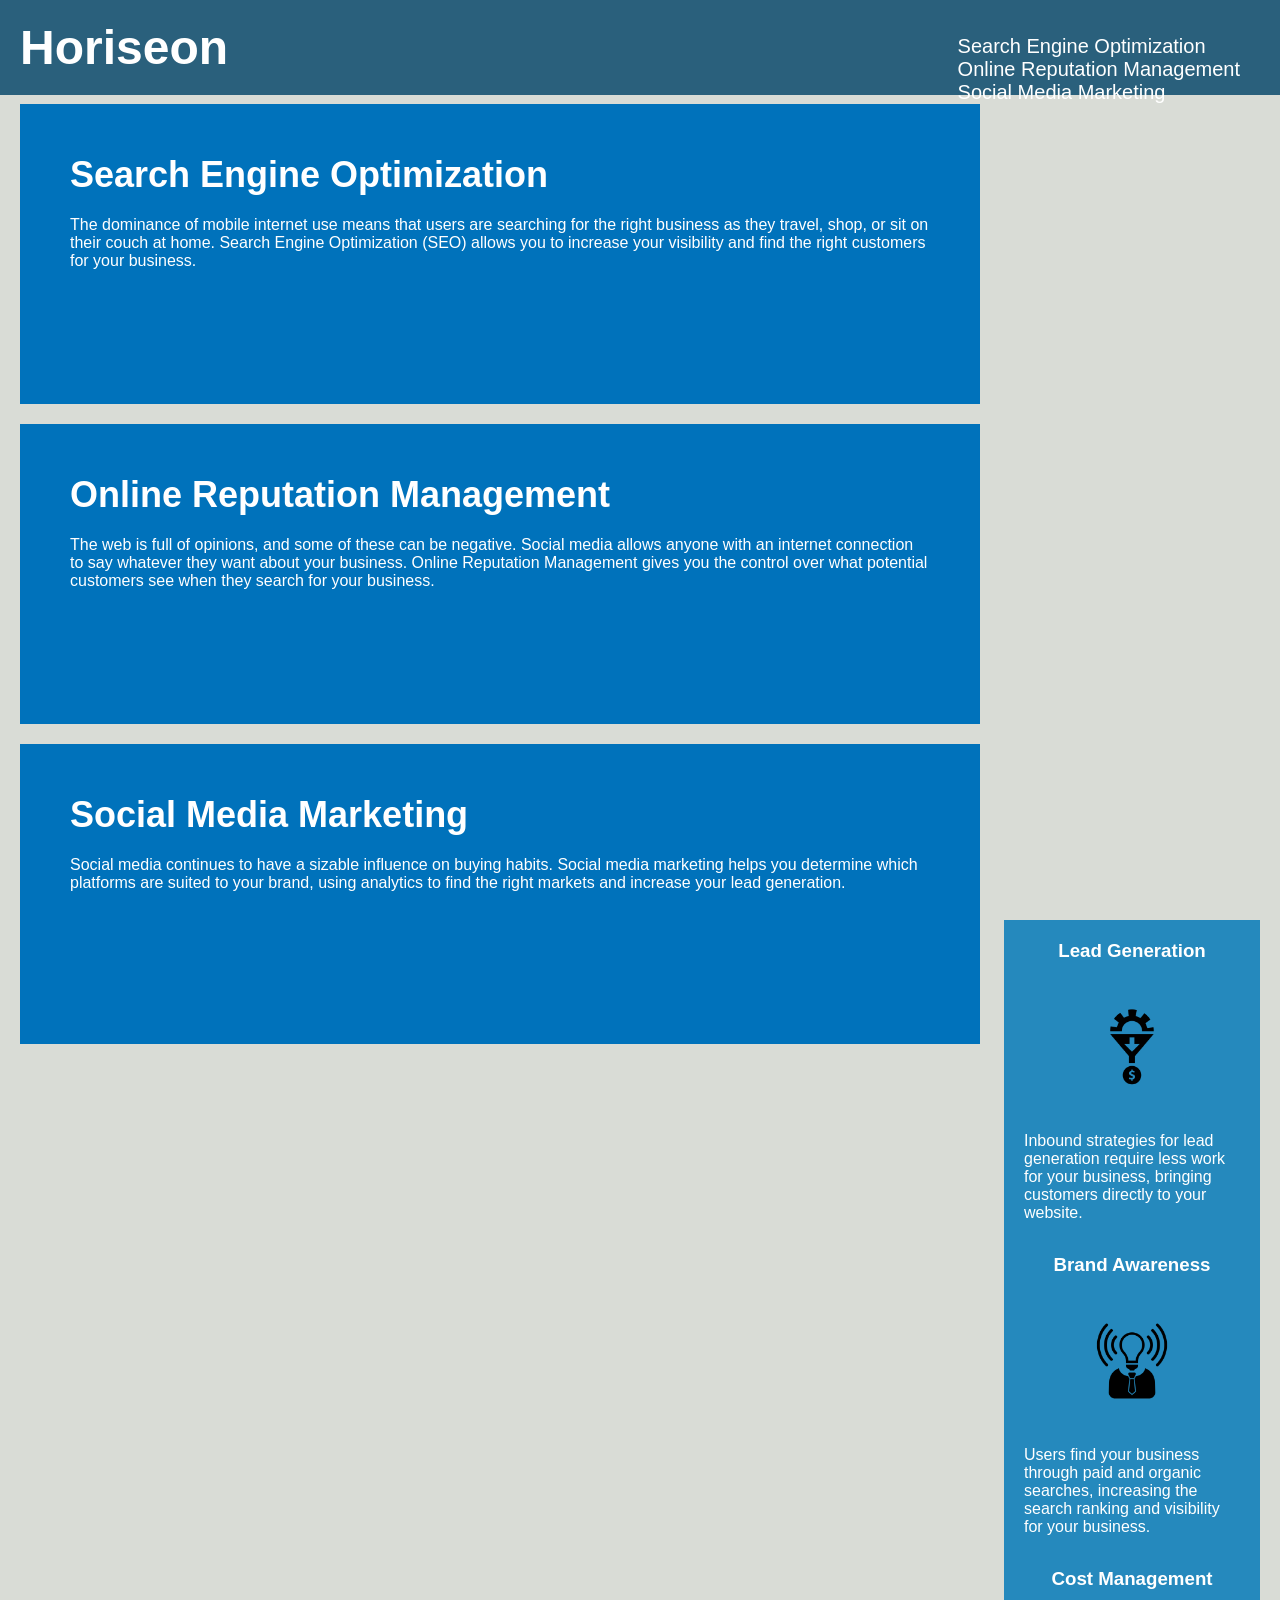
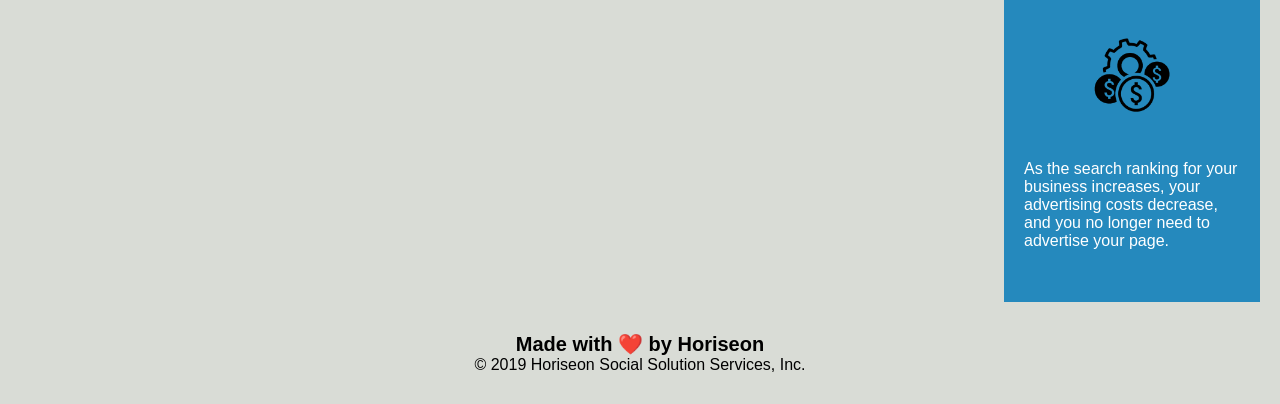
==== nicksChanges/index.html @ e8e05fd2 "worked on changes for index" ====
<!DOCTYPE html>
<html lang="en-us">

<head>
    <meta charset="UTF-8" />
    <link rel="stylesheet" href="./assets/css/style.css">
<!--changed title to be easy to track for the user who may have more than one tab open-->
    <title>website</title>
</head>
<!--Cleaned up navigation-->
<body>
    <!--Clarified Header-->
    <header class="header">
        <h1>
    <!--added link to bring user back to home page-->
            <a href="/">Horiseon</a>
        </h1>
        <!--clarified nav bar-->
        <nav>
            <ul>
                <li>
                    <a href="#search-engine-optimization">Search Engine Optimization</a>
                </li>
                <li>
                    <a href="#online-reputation-management">Online Reputation Management</a>
                </li>
                <li>
                    <a href="#social-media-marketing">Social Media Marketing</a>
                </li>
            </ul>
        </nav>
    </header>
    <!--prioritised as section-->
    <section class="hero">
    <div class="content">
        <div class="search-engine-optimization">
    <!--added alt="" element to indicate that if the image does not load properly its context is included in the paragraph-->
            <img src="./assets/images/search-engine-optimization.jpg" alt="" class="float-left" />
            <h2>Search Engine Optimization</h2>
            <p>
                The dominance of mobile internet use means that users are searching for the right business as they travel, shop, or sit on their couch at home. Search Engine Optimization (SEO) allows you to increase your visibility and find the right customers for your business.
            </p>
        </div>
        <div id="online-reputation-management" class="online-reputation-management">
    <!--added alt="" element to indicate that if the image does not load properly its context is included in the paragraph-->
            <img src="./assets/images/online-reputation-management.jpg" alt="" class="float-right" />
            <h2>Online Reputation Management</h2>
            <p>
                The web is full of opinions, and some of these can be negative. Social media allows anyone with an internet connection to say whatever they want about your business. Online Reputation Management gives you the control over what potential customers see when they search for your business.
            </p>
        </div>
        <div id="social-media-marketing" class="social-media-marketing">
    <!--added alt="" element to indicate that if the image does not load properly its context is included in the paragraph-->
            <img src="./assets/images/social-media-marketing.jpg" alt="" class="float-left" />
            <h2>Social Media Marketing</h2>
            <p>
                Social media continues to have a sizable influence on buying habits. Social media marketing helps you determine which platforms are suited to your brand, using analytics to find the right markets and increase your lead generation.
            </p>
        </div>
    </div>
    </section>
    <div class="benefits">
        <div class="benefit-lead">
            <h3>Lead Generation</h3>
            <img src="./assets/images/lead-generation.png" />
            <p>
                Inbound strategies for lead generation require less work for your business, bringing customers directly to your website.
            </p>
        </div>
        <div class="benefit-brand">
            <h3>Brand Awareness</h3>
            <img src="./assets/images/brand-awareness.png" />
            <p>
                Users find your business through paid and organic searches, increasing the search ranking and visibility for your business.
            </p>
        </div>
        <div class="benefit-cost">
            <h3>Cost Management</h3>
            <img src="./assets/images/cost-management.png"></img>
            <p>
                As the search ranking for your business increases, your advertising costs decrease, and you no longer need to advertise your page.
            </p>
        </div>
    </div>
    <div class="footer">
        <h2>Made with ❤️️ by Horiseon</h2>
        <p>
            &copy; 2019 Horiseon Social Solution Services, Inc.
        </p>
    </div>
</body>

</html>
---- nicksChanges/assets/css/style.css ----
* {
  box-sizing: border-box;
  padding: 0;
  margin: 0;
}

body {
  background-color: #d9dcd6;
}

.header {
  padding: 20px;
  font-family: "Trebuchet MS", "Lucida Sans Unicode", "Lucida Grande",
    "Lucida Sans", Arial, sans-serif;
  background-color: #2a607c;
  color: #ffffff;
}

.header h1 {
  display: inline-block;
  font-size: 48px;
}
/*changed from div to nav clarifying styles for renamed block */
.header h1 nav {
  color: #d9dcd6;
}
/*changed from div to nav clarifying styles for renamed block */
.header nav {
  padding-top: 15px;
  margin-right: 20px;
  float: right;
  font-family: "Gill Sans", "Gill Sans MT", Calibri, "Trebuchet MS", sans-serif;
  font-size: 20px;
}

.header nav ul {
  list-style-type: none;
}
/*changed from div to nav clarifying styles for renamed block */
.header div ul li {
  display: inline-block;
  margin-left: 25px;
}

a {
  color: #ffffff;
  text-decoration: none;
}

p {
  font-size: 16px;
}

.hero {
  height: 800px;
  width: 100%;
  margin-bottom: 25px;
  background-image: url("../images/digital-marketing-meeting.jpg");
  background-size: cover;
  background-position: center;
}

.float-left {
  float: left;
  margin-right: 25px;
}

.float-right {
  float: right;
  margin-left: 25px;
}

.content {
  width: 75%;
  display: inline-block;
  margin-left: 20px;
}

.benefits {
  margin-right: 20px;
  padding: 20px;
  clear: both;
  float: right;
  width: 20%;
  height: 100%;
  font-family: "Gill Sans", "Gill Sans MT", Calibri, "Trebuchet MS", sans-serif;
  background-color: #2589bd;
}

.benefit-lead {
  margin-bottom: 32px;
  color: #ffffff;
}

.benefit-brand {
  margin-bottom: 32px;
  color: #ffffff;
}

.benefit-cost {
  margin-bottom: 32px;
  color: #ffffff;
}

.benefit-lead h3 {
  margin-bottom: 10px;
  text-align: center;
}

.benefit-brand h3 {
  margin-bottom: 10px;
  text-align: center;
}

.benefit-cost h3 {
  margin-bottom: 10px;
  text-align: center;
}

.benefit-lead img {
  display: block;
  margin: 10px auto;
  max-width: 150px;
}

.benefit-brand img {
  display: block;
  margin: 10px auto;
  max-width: 150px;
}

.benefit-cost img {
  display: block;
  margin: 10px auto;
  max-width: 150px;
}

.search-engine-optimization {
  margin-bottom: 20px;
  padding: 50px;
  height: 300px;
  font-family: "Gill Sans", "Gill Sans MT", Calibri, "Trebuchet MS", sans-serif;
  background-color: #0072bb;
  color: #ffffff;
}

.online-reputation-management {
  margin-bottom: 20px;
  padding: 50px;
  height: 300px;
  font-family: "Gill Sans", "Gill Sans MT", Calibri, "Trebuchet MS", sans-serif;
  background-color: #0072bb;
  color: #ffffff;
}

.social-media-marketing {
  margin-bottom: 20px;
  padding: 50px;
  height: 300px;
  font-family: "Gill Sans", "Gill Sans MT", Calibri, "Trebuchet MS", sans-serif;
  background-color: #0072bb;
  color: #ffffff;
}

.search-engine-optimization img {
  max-height: 200px;
}

.online-reputation-management img {
  max-height: 200px;
}

.social-media-marketing img {
  max-height: 200px;
}

.search-engine-optimization h2 {
  margin-bottom: 20px;
  font-size: 36px;
}

.online-reputation-management h2 {
  margin-bottom: 20px;
  font-size: 36px;
}

.social-media-marketing h2 {
  margin-bottom: 20px;
  font-size: 36px;
}

.footer {
  padding: 30px;
  clear: both;
  font-family: "Trebuchet MS", "Lucida Sans Unicode", "Lucida Grande",
    "Lucida Sans", Arial, sans-serif;
  text-align: center;
}

.footer h2 {
  font-size: 20px;
}
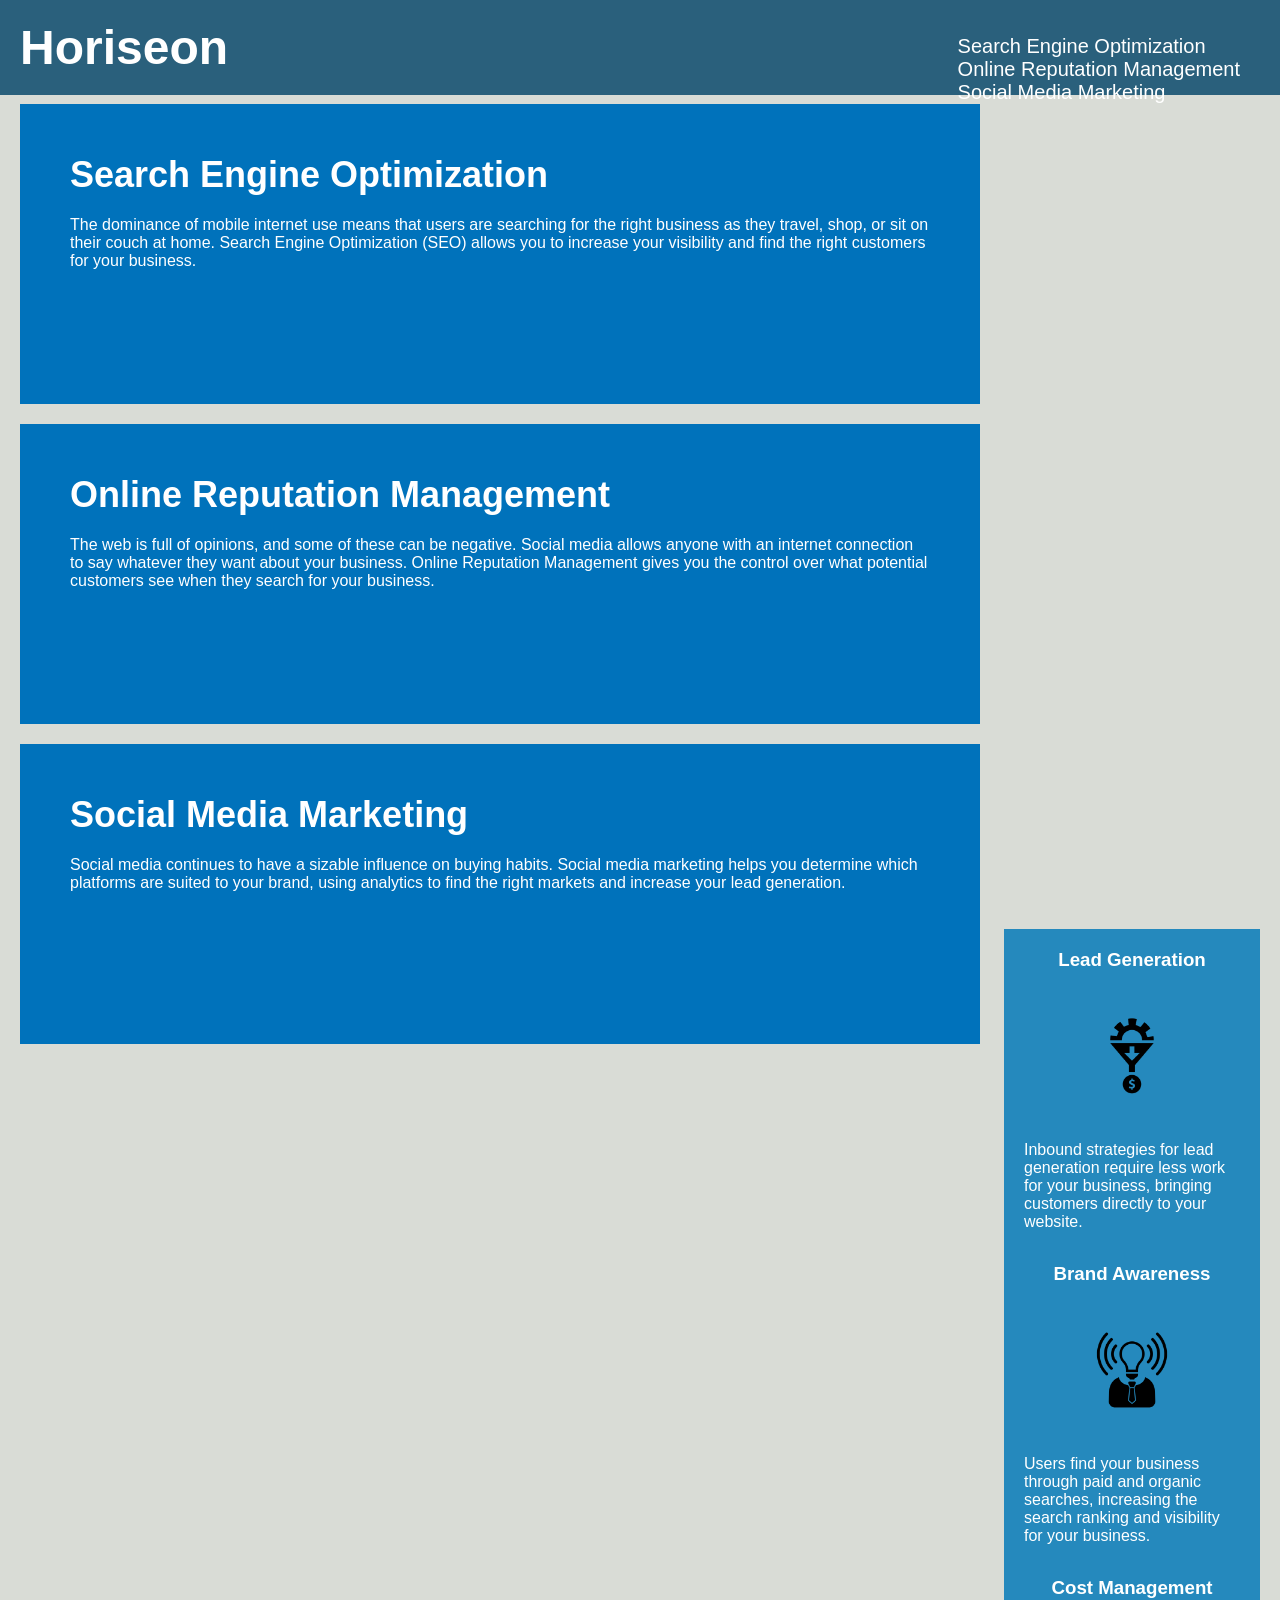
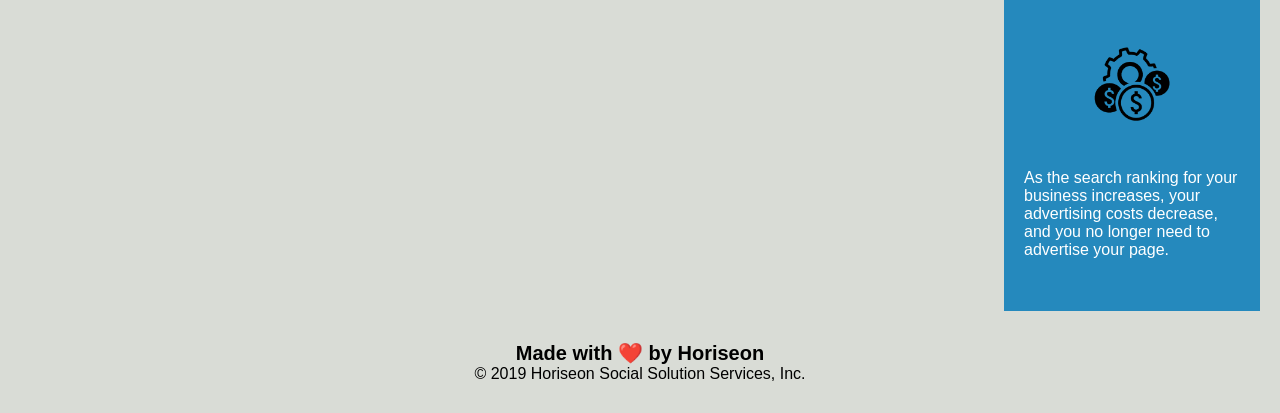
==== commit aa6b140c: "removed original code comparison" ====
--- a/nicksChanges/index.html
+++ b/nicksChanges/index.html
@@ -13,7 +13,7 @@
     <header class="header">
         <h1>
     <!--added link to bring user back to home page-->
-            <a href="/">Horiseon</a>
+            <a href="/" class="seo">Horiseon</a>
         </h1>
         <!--clarified nav bar-->
         <nav>
@@ -30,11 +30,11 @@
             </ul>
         </nav>
     </header>
-    <!--prioritised as section-->
+<!--prioritised as section-->
     <section class="hero">
     <div class="content">
         <div class="search-engine-optimization">
-    <!--added alt="" element to indicate that if the image does not load properly its context is included in the paragraph-->
+<!--added alt="" element to indicate that if the image does not load properly its context is included in the paragraph-->
             <img src="./assets/images/search-engine-optimization.jpg" alt="" class="float-left" />
             <h2>Search Engine Optimization</h2>
             <p>
@@ -42,7 +42,7 @@
             </p>
         </div>
         <div id="online-reputation-management" class="online-reputation-management">
-    <!--added alt="" element to indicate that if the image does not load properly its context is included in the paragraph-->
+<!--added alt="" element to indicate that if the image does not load properly its context is included in the paragraph-->
             <img src="./assets/images/online-reputation-management.jpg" alt="" class="float-right" />
             <h2>Online Reputation Management</h2>
             <p>
@@ -50,7 +50,7 @@
             </p>
         </div>
         <div id="social-media-marketing" class="social-media-marketing">
-    <!--added alt="" element to indicate that if the image does not load properly its context is included in the paragraph-->
+<!--added alt="" element to indicate that if the image does not load properly its context is included in the paragraph-->
             <img src="./assets/images/social-media-marketing.jpg" alt="" class="float-left" />
             <h2>Social Media Marketing</h2>
             <p>
@@ -58,7 +58,9 @@
             </p>
         </div>
     </div>
-    </section>
+</section>
+<!--seperated as a new section-->
+<section>
     <div class="benefits">
         <div class="benefit-lead">
             <h3>Lead Generation</h3>
@@ -82,12 +84,17 @@
             </p>
         </div>
     </div>
+</section>
+<!--Added footer element to classify section as footer-->
+<footer>
     <div class="footer">
         <h2>Made with ❤️️ by Horiseon</h2>
         <p>
             &copy; 2019 Horiseon Social Solution Services, Inc.
         </p>
     </div>
+</footer>
+
 </body>
 
 </html>
--- a/nicksChanges/assets/css/style.css
+++ b/nicksChanges/assets/css/style.css
@@ -1,3 +1,4 @@
+/** leave alone */
 * {
   box-sizing: border-box;
   padding: 0;
@@ -23,6 +24,7 @@
 /*changed from div to nav clarifying styles for renamed block */
 .header h1 nav {
   color: #d9dcd6;
+  margin: 0;
 }
 /*changed from div to nav clarifying styles for renamed block */
 .header nav {
@@ -35,6 +37,7 @@
 
 .header nav ul {
   list-style-type: none;
+  align-items: center;
 }
 /*changed from div to nav clarifying styles for renamed block */
 .header div ul li {
@@ -58,6 +61,7 @@
   background-image: url("../images/digital-marketing-meeting.jpg");
   background-size: cover;
   background-position: center;
+  display: flex;
 }
 
 .float-left {
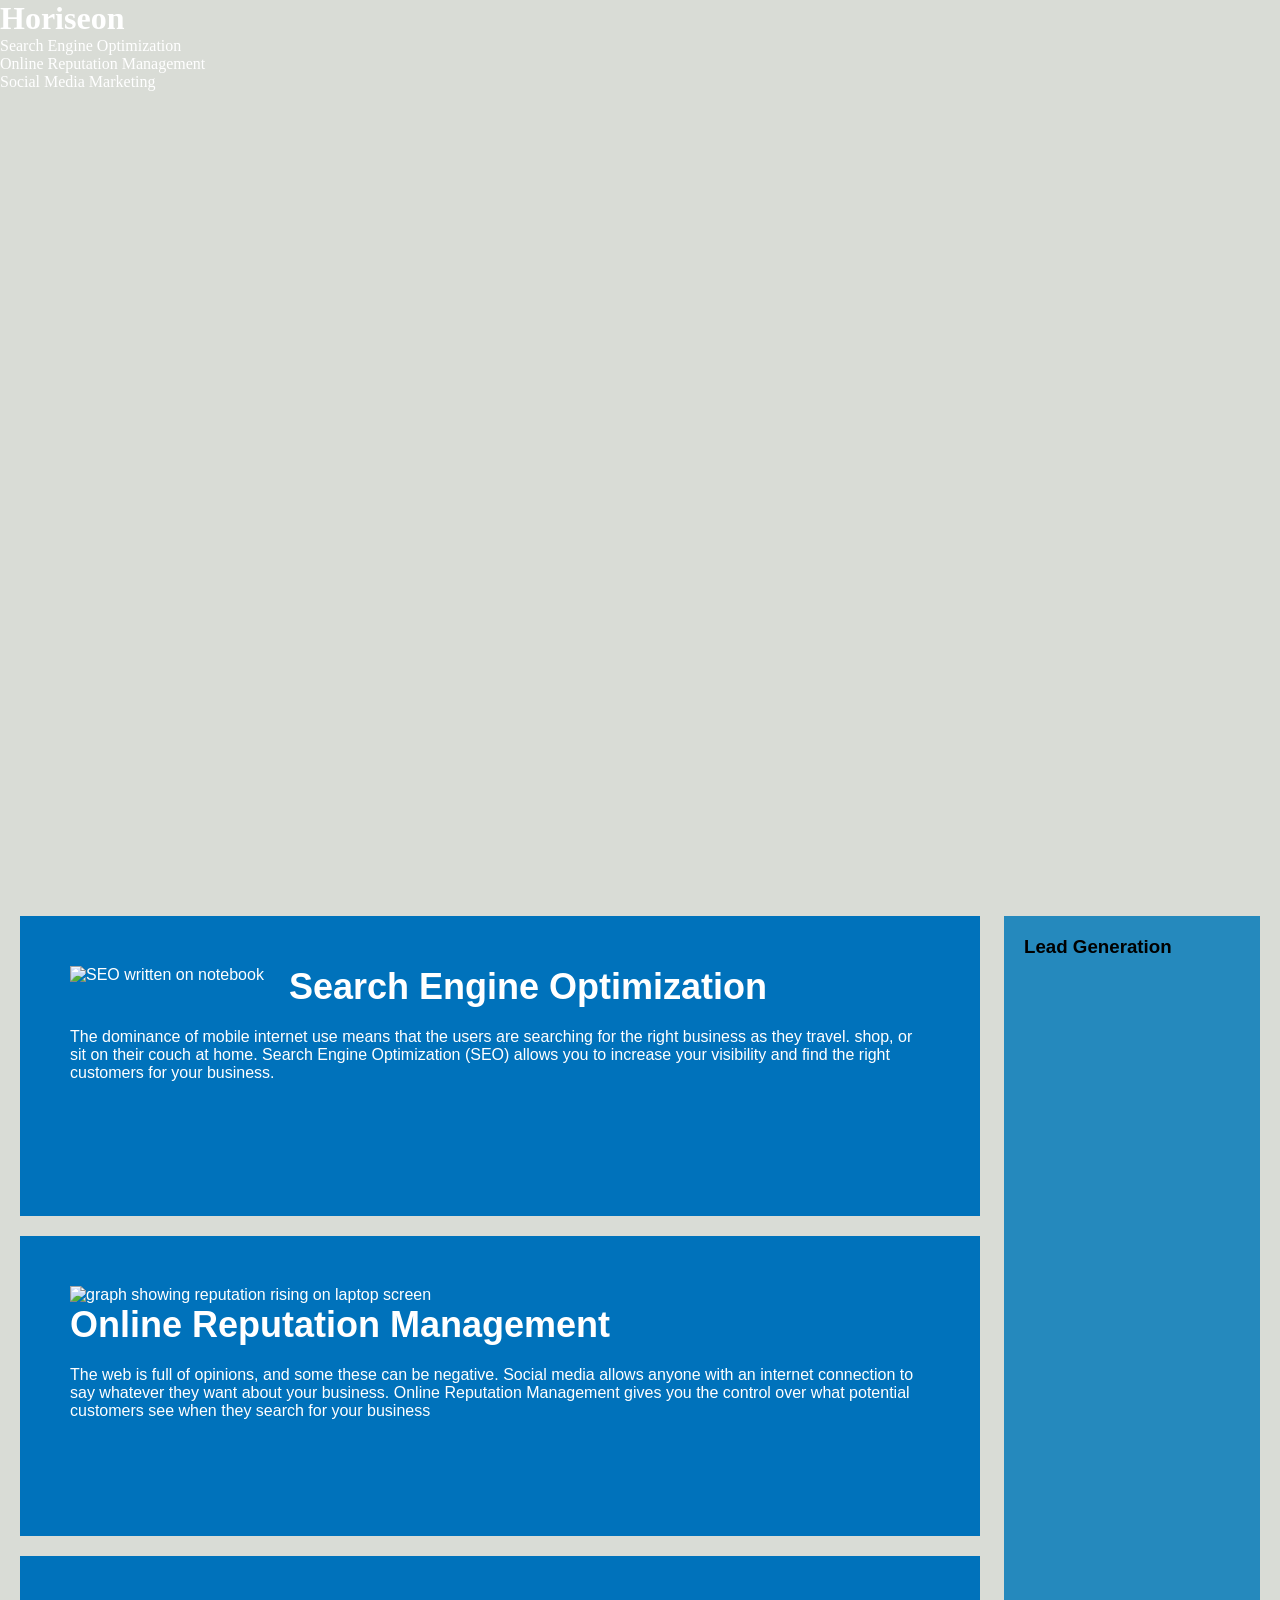
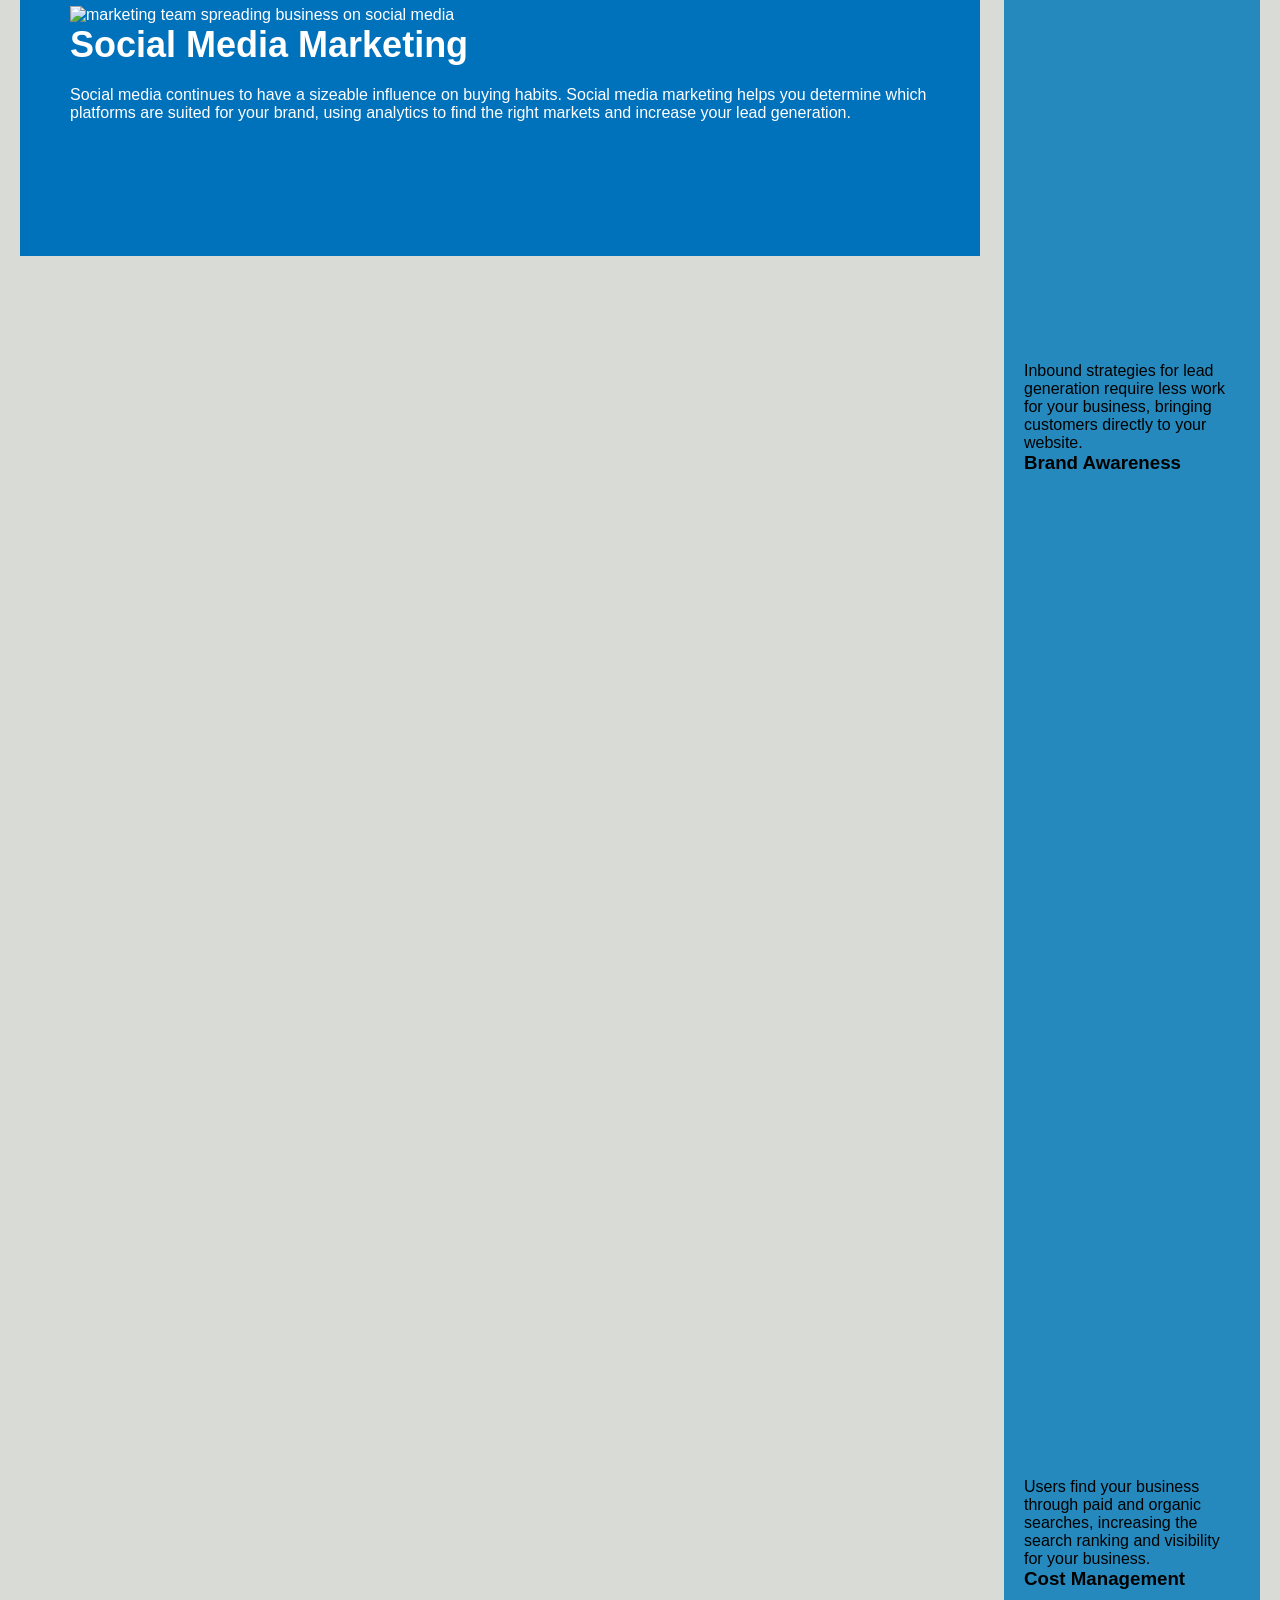
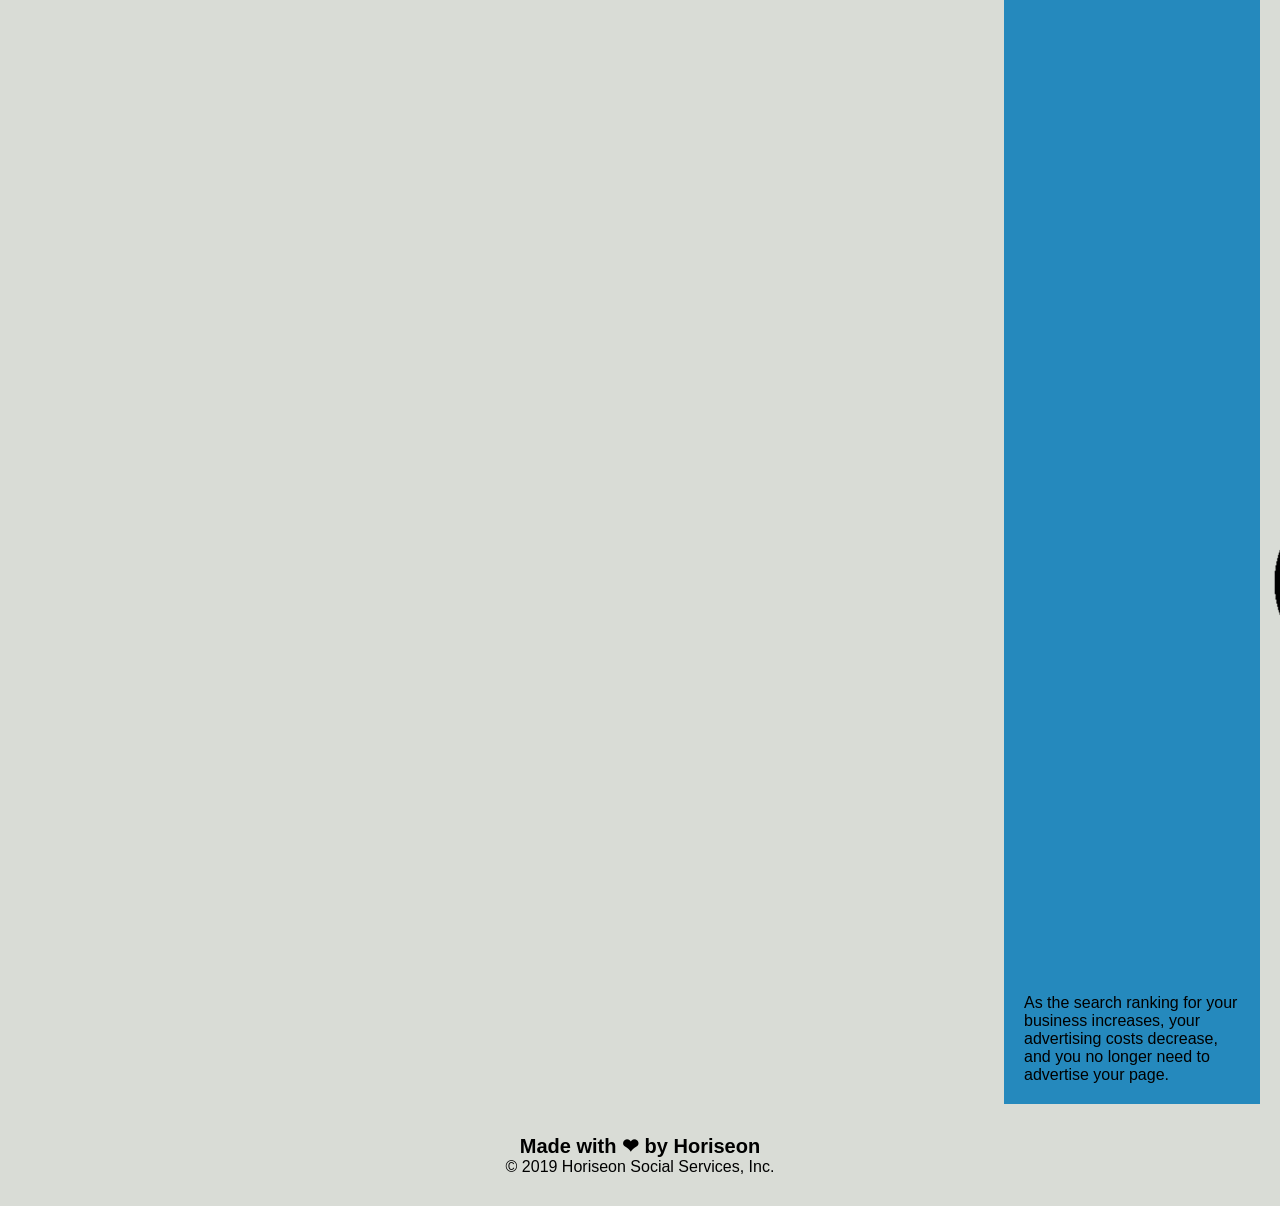
==== commit 0e65624c: "started matching classes and id with stylesheet" ====
--- a/nicksChanges/index.html
+++ b/nicksChanges/index.html
@@ -1,100 +1,127 @@
 <!DOCTYPE html>
 <html lang="en-us">
 
-<head>
-    <meta charset="UTF-8" />
-    <link rel="stylesheet" href="./assets/css/style.css">
-<!--changed title to be easy to track for the user who may have more than one tab open-->
-    <title>website</title>
-</head>
-<!--Cleaned up navigation-->
-<body>
-    <!--Clarified Header-->
-    <header class="header">
-        <h1>
-    <!--added link to bring user back to home page-->
-            <a href="/" class="seo">Horiseon</a>
-        </h1>
-        <!--clarified nav bar-->
-        <nav>
-            <ul>
-                <li>
-                    <a href="#search-engine-optimization">Search Engine Optimization</a>
-                </li>
-                <li>
-                    <a href="#online-reputation-management">Online Reputation Management</a>
-                </li>
-                <li>
-                    <a href="#social-media-marketing">Social Media Marketing</a>
-                </li>
-            </ul>
-        </nav>
-    </header>
-<!--prioritised as section-->
-    <section class="hero">
-    <div class="content">
-        <div class="search-engine-optimization">
-<!--added alt="" element to indicate that if the image does not load properly its context is included in the paragraph-->
-            <img src="./assets/images/search-engine-optimization.jpg" alt="" class="float-left" />
-            <h2>Search Engine Optimization</h2>
+    <head>
+        <meta charset="UTF-8">
+        <link rel="stylesheet" href="./assets/css/style.css">
+    <!-- Changed the title to be easier for the user to track with many tabs open-->
+        <title>Horiseon Social Solution Services</title>
+    </head>
+
+    <body>
+        <header>
+            <h1>
+    <!--Logo text that links back to the main index.html-->
+                <a href="/">Hori<span class="seo">seo</span>n</a>
+            </h1>
+    <!--Navigation with links to different parts of the page-->
+            <nav>
+                <ul>
+                    <li>
+                    <!--goes to search engine optimization section of page-->
+                        <a href="#search-engine-optimization">
+                        Search Engine Optimization
+                        </a>
+                    </li>
+                    <li>
+                    <!--goes to online reputation management section-->
+                    <a href="#online-reputation-management">
+                        Online Reputation Management
+                    </a>
+                    </li>
+                    <li>
+                        <!--goes to social media marketing section-->
+                        <a href="#social-media-marketing">
+                            Social Media Marketing
+                        </a>
+                    </li>
+                </ul>
+            </nav>
+        </header>
+
+        <!--Hero/Jumbotron-->
+        <div class="hero"></div>
+
+        <!--page content-->
+        <section class="content">
+                <article class="services">
+                    <!--classified id for nav link-->
+                    <div id="search-engine-optimization" class="search-engine-optimization">
+                        <!--included alt for image that may not load properly-->
+                        <img src="./assets/images/search-engine-optimization.jpg" class="float-left" alt="SEO written on notebook">
+                        <h2>Search Engine Optimization</h2>
+                        <p>
+                            The dominance of mobile internet use means that the users are searching for the right business as they travel.
+                            shop, or sit on their couch at home. Search Engine Optimization (SEO) allows you to increase your visibility and
+                            find the right customers for your business.
+                        </p>
+                    </div>
+                </article>
+
+                <!--online reputation management section-->
+                <article class="services">
+                    <div id="online-reputation-management" class="online-reputation-management">
+                        <img src="./assets/images/online-reputation-management.jpg" alt="graph showing reputation rising on laptop screen">
+                        <h2>Online Reputation Management</h2>
+                        <p>
+                            The web is full of opinions, and some these can be negative. Social media allows anyone with an internet connection
+                            to say whatever they want about your business. Online Reputation Management gives you the control over what potential
+                            customers see when they search for your business
+                        </p>
+                    </div>
+                </article>
+
+                <!--social media marketing section-->
+                <article class="services">
+                    <div id="social-media-marketing" class="social-media-marketing">
+                        <img src="./assets/images/social-media-marketing.jpg" alt="marketing team spreading business on social media">
+                        <h2>Social Media Marketing</h2>
+                        <p>
+                            Social media continues to have a sizeable influence on buying habits. Social media marketing helps you determine which
+                            platforms are suited for your brand, using analytics to find the right markets and increase your lead generation.
+                        </p>
+                    </div>
+                </article>
+            </section>
+
+        <!--benefits section-->
+        <section class="benefits">
+            <!--lead generation-->
+            <div>
+                <h3>Lead Generation</h3>
+                <!--alt left empty since image is explained-->
+                <img src="./assets/images/lead-generation.png" alt="">
+                <p>
+                    Inbound strategies for lead generation require less work for your business, bringing customers directly to your website.
+                </p>
+            </div>
+            <!--brand awareness-->
+            <div>
+                <h3>Brand Awareness</h3>
+                <img src="./assets/images/brand-awareness.png" alt="">
+                <p>
+                    Users find your business through paid and organic searches, increasing the search ranking and visibility for your business.
+                </p>
+            </div>
+
+            <!--cost management-->
+            <div>
+                <h3>Cost Management</h3>
+                <img src="./assets/images/cost-management.png" alt="">
+                <p>
+                    As the search ranking for your business increases, your advertising costs decrease, and you no longer need to advertise your page.
+                </p>
+            </div>
+
+        </section>
+
+        <!--footer-->
+        <footer class="footer">
+            <h2>Made with ❤ by Horiseon</h2>
             <p>
-                The dominance of mobile internet use means that users are searching for the right business as they travel, shop, or sit on their couch at home. Search Engine Optimization (SEO) allows you to increase your visibility and find the right customers for your business.
+                &copy; 2019 Horiseon Social Services, Inc.
             </p>
-        </div>
-        <div id="online-reputation-management" class="online-reputation-management">
-<!--added alt="" element to indicate that if the image does not load properly its context is included in the paragraph-->
-            <img src="./assets/images/online-reputation-management.jpg" alt="" class="float-right" />
-            <h2>Online Reputation Management</h2>
-            <p>
-                The web is full of opinions, and some of these can be negative. Social media allows anyone with an internet connection to say whatever they want about your business. Online Reputation Management gives you the control over what potential customers see when they search for your business.
-            </p>
-        </div>
-        <div id="social-media-marketing" class="social-media-marketing">
-<!--added alt="" element to indicate that if the image does not load properly its context is included in the paragraph-->
-            <img src="./assets/images/social-media-marketing.jpg" alt="" class="float-left" />
-            <h2>Social Media Marketing</h2>
-            <p>
-                Social media continues to have a sizable influence on buying habits. Social media marketing helps you determine which platforms are suited to your brand, using analytics to find the right markets and increase your lead generation.
-            </p>
-        </div>
-    </div>
-</section>
-<!--seperated as a new section-->
-<section>
-    <div class="benefits">
-        <div class="benefit-lead">
-            <h3>Lead Generation</h3>
-            <img src="./assets/images/lead-generation.png" />
-            <p>
-                Inbound strategies for lead generation require less work for your business, bringing customers directly to your website.
-            </p>
-        </div>
-        <div class="benefit-brand">
-            <h3>Brand Awareness</h3>
-            <img src="./assets/images/brand-awareness.png" />
-            <p>
-                Users find your business through paid and organic searches, increasing the search ranking and visibility for your business.
-            </p>
-        </div>
-        <div class="benefit-cost">
-            <h3>Cost Management</h3>
-            <img src="./assets/images/cost-management.png"></img>
-            <p>
-                As the search ranking for your business increases, your advertising costs decrease, and you no longer need to advertise your page.
-            </p>
-        </div>
-    </div>
-</section>
-<!--Added footer element to classify section as footer-->
-<footer>
-    <div class="footer">
-        <h2>Made with ❤️️ by Horiseon</h2>
-        <p>
-            &copy; 2019 Horiseon Social Solution Services, Inc.
-        </p>
-    </div>
-</footer>
-
-</body>
-
-</html>
+        </footer>
+        
+    </body>
+</html>
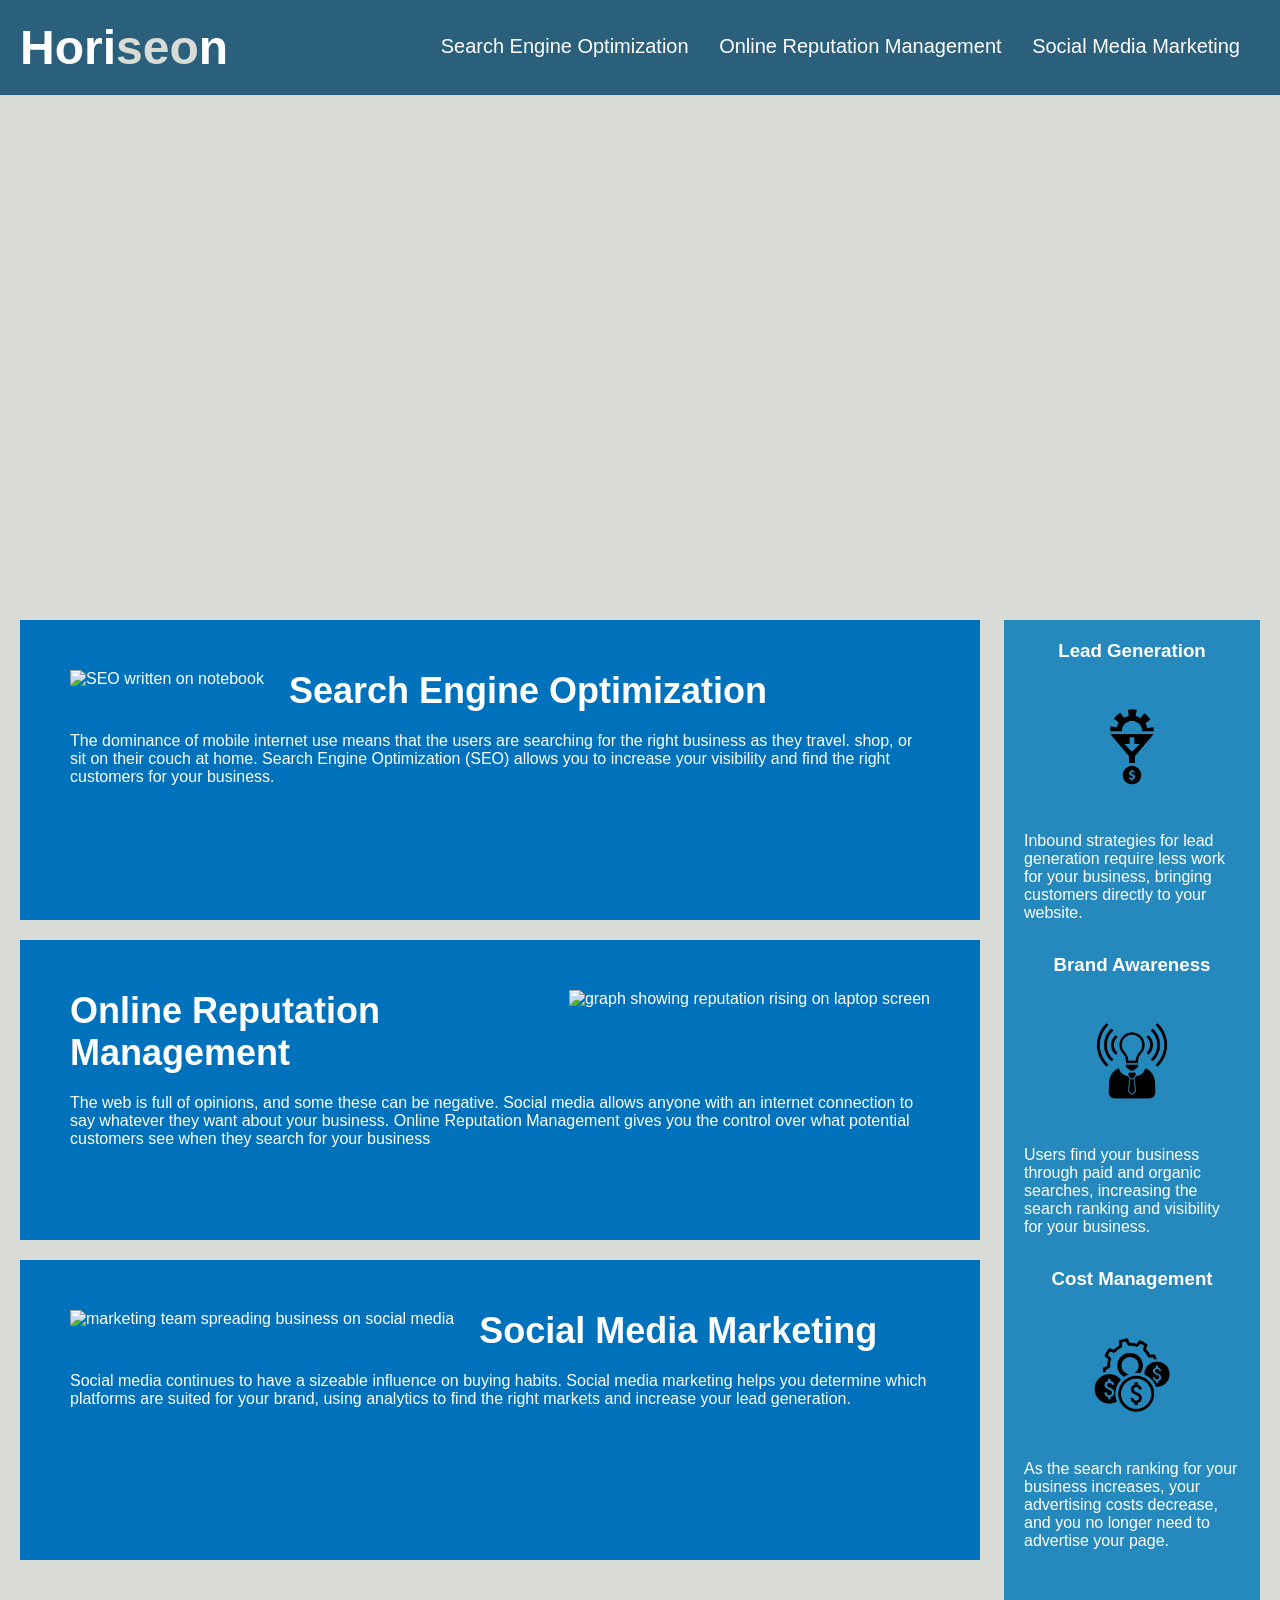
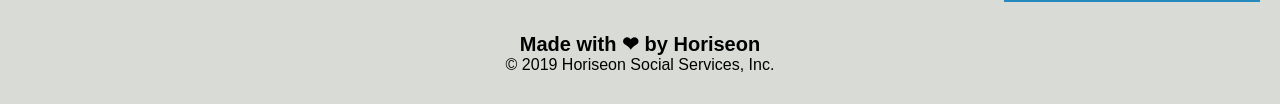
==== commit 3c007260: "fixed styling issue, was missing classes in the index" ====
--- a/nicksChanges/index.html
+++ b/nicksChanges/index.html
@@ -61,7 +61,7 @@
                 <!--online reputation management section-->
                 <article class="services">
                     <div id="online-reputation-management" class="online-reputation-management">
-                        <img src="./assets/images/online-reputation-management.jpg" alt="graph showing reputation rising on laptop screen">
+                        <img src="./assets/images/online-reputation-management.jpg" class="float-right" alt="graph showing reputation rising on laptop screen">
                         <h2>Online Reputation Management</h2>
                         <p>
                             The web is full of opinions, and some these can be negative. Social media allows anyone with an internet connection
@@ -74,7 +74,7 @@
                 <!--social media marketing section-->
                 <article class="services">
                     <div id="social-media-marketing" class="social-media-marketing">
-                        <img src="./assets/images/social-media-marketing.jpg" alt="marketing team spreading business on social media">
+                        <img src="./assets/images/social-media-marketing.jpg" class="float-left" alt="marketing team spreading business on social media">
                         <h2>Social Media Marketing</h2>
                         <p>
                             Social media continues to have a sizeable influence on buying habits. Social media marketing helps you determine which
--- a/nicksChanges/assets/css/style.css
+++ b/nicksChanges/assets/css/style.css
@@ -1,15 +1,18 @@
-/** leave alone */
+/*  Default page style  style */
 * {
   box-sizing: border-box;
   padding: 0;
   margin: 0;
+  scroll-behavior: smooth;
 }
 
+/* Body style */
 body {
   background-color: #d9dcd6;
 }
 
-.header {
+/* Header and navigation styles start */
+header {
   padding: 20px;
   font-family: "Trebuchet MS", "Lucida Sans Unicode", "Lucida Grande",
     "Lucida Sans", Arial, sans-serif;
@@ -17,17 +20,16 @@
   color: #ffffff;
 }
 
-.header h1 {
+header h1 {
   display: inline-block;
   font-size: 48px;
 }
-/*changed from div to nav clarifying styles for renamed block */
-.header h1 nav {
+
+header h1 .seo {
   color: #d9dcd6;
-  margin: 0;
 }
-/*changed from div to nav clarifying styles for renamed block */
-.header nav {
+
+header nav {
   padding-top: 15px;
   margin-right: 20px;
   float: right;
@@ -35,35 +37,38 @@
   font-size: 20px;
 }
 
-.header nav ul {
+header nav ul {
   list-style-type: none;
-  align-items: center;
 }
-/*changed from div to nav clarifying styles for renamed block */
-.header div ul li {
+
+header nav ul li {
   display: inline-block;
   margin-left: 25px;
 }
+/* Header and navigation styles end */
 
+/* Link style */
 a {
   color: #ffffff;
   text-decoration: none;
 }
 
+/* Paragraph styles */
 p {
   font-size: 16px;
 }
 
+/* Hero style  */
 .hero {
-  height: 800px;
+  height: 500px;
   width: 100%;
   margin-bottom: 25px;
   background-image: url("../images/digital-marketing-meeting.jpg");
   background-size: cover;
   background-position: center;
-  display: flex;
 }
 
+/* Utility class styles */
 .float-left {
   float: left;
   margin-right: 25px;
@@ -73,13 +78,36 @@
   float: right;
   margin-left: 25px;
 }
+/* End of utility class styles */
 
+/* Content style */
 .content {
   width: 75%;
   display: inline-block;
   margin-left: 20px;
 }
 
+/* Services article styles start */
+.services {
+  margin-bottom: 20px;
+  padding: 50px;
+  height: 300px;
+  font-family: "Gill Sans", "Gill Sans MT", Calibri, "Trebuchet MS", sans-serif;
+  background-color: #0072bb;
+  color: #ffffff;
+}
+
+.services img {
+  max-height: 200px;
+}
+
+.services h2 {
+  margin-bottom: 20px;
+  font-size: 36px;
+}
+/* Services article styles end */
+
+/* Benefits section styles start */
 .benefits {
   margin-right: 20px;
   padding: 20px;
@@ -91,108 +119,24 @@
   background-color: #2589bd;
 }
 
-.benefit-lead {
+.benefits div {
   margin-bottom: 32px;
   color: #ffffff;
 }
 
-.benefit-brand {
-  margin-bottom: 32px;
-  color: #ffffff;
-}
-
-.benefit-cost {
-  margin-bottom: 32px;
-  color: #ffffff;
-}
-
-.benefit-lead h3 {
+.benefits h3 {
   margin-bottom: 10px;
   text-align: center;
 }
 
-.benefit-brand h3 {
-  margin-bottom: 10px;
-  text-align: center;
-}
-
-.benefit-cost h3 {
-  margin-bottom: 10px;
-  text-align: center;
-}
-
-.benefit-lead img {
+.benefits img {
   display: block;
   margin: 10px auto;
   max-width: 150px;
 }
+/* Benefits section styles end */
 
-.benefit-brand img {
-  display: block;
-  margin: 10px auto;
-  max-width: 150px;
-}
-
-.benefit-cost img {
-  display: block;
-  margin: 10px auto;
-  max-width: 150px;
-}
-
-.search-engine-optimization {
-  margin-bottom: 20px;
-  padding: 50px;
-  height: 300px;
-  font-family: "Gill Sans", "Gill Sans MT", Calibri, "Trebuchet MS", sans-serif;
-  background-color: #0072bb;
-  color: #ffffff;
-}
-
-.online-reputation-management {
-  margin-bottom: 20px;
-  padding: 50px;
-  height: 300px;
-  font-family: "Gill Sans", "Gill Sans MT", Calibri, "Trebuchet MS", sans-serif;
-  background-color: #0072bb;
-  color: #ffffff;
-}
-
-.social-media-marketing {
-  margin-bottom: 20px;
-  padding: 50px;
-  height: 300px;
-  font-family: "Gill Sans", "Gill Sans MT", Calibri, "Trebuchet MS", sans-serif;
-  background-color: #0072bb;
-  color: #ffffff;
-}
-
-.search-engine-optimization img {
-  max-height: 200px;
-}
-
-.online-reputation-management img {
-  max-height: 200px;
-}
-
-.social-media-marketing img {
-  max-height: 200px;
-}
-
-.search-engine-optimization h2 {
-  margin-bottom: 20px;
-  font-size: 36px;
-}
-
-.online-reputation-management h2 {
-  margin-bottom: 20px;
-  font-size: 36px;
-}
-
-.social-media-marketing h2 {
-  margin-bottom: 20px;
-  font-size: 36px;
-}
-
+/* Footer styles start */
 .footer {
   padding: 30px;
   clear: both;
@@ -204,3 +148,4 @@
 .footer h2 {
   font-size: 20px;
 }
+/* Footer styles end */
